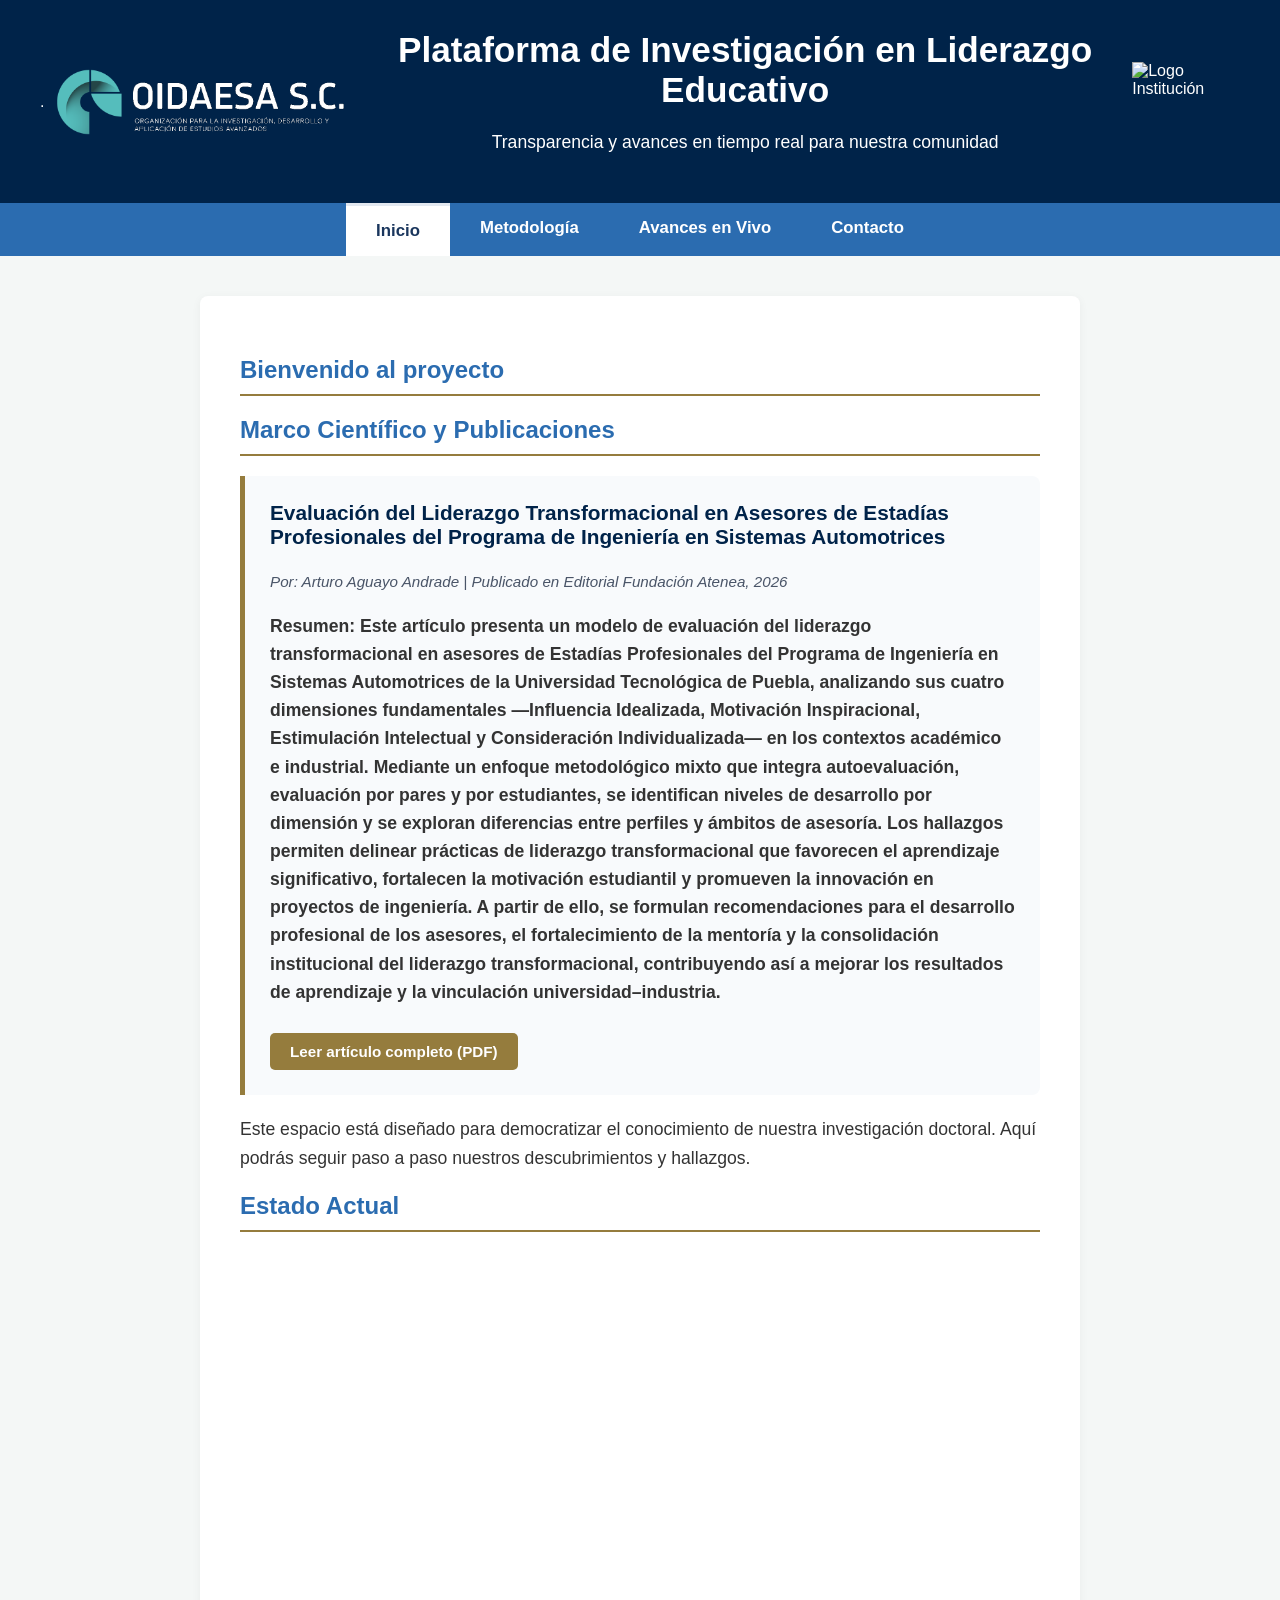
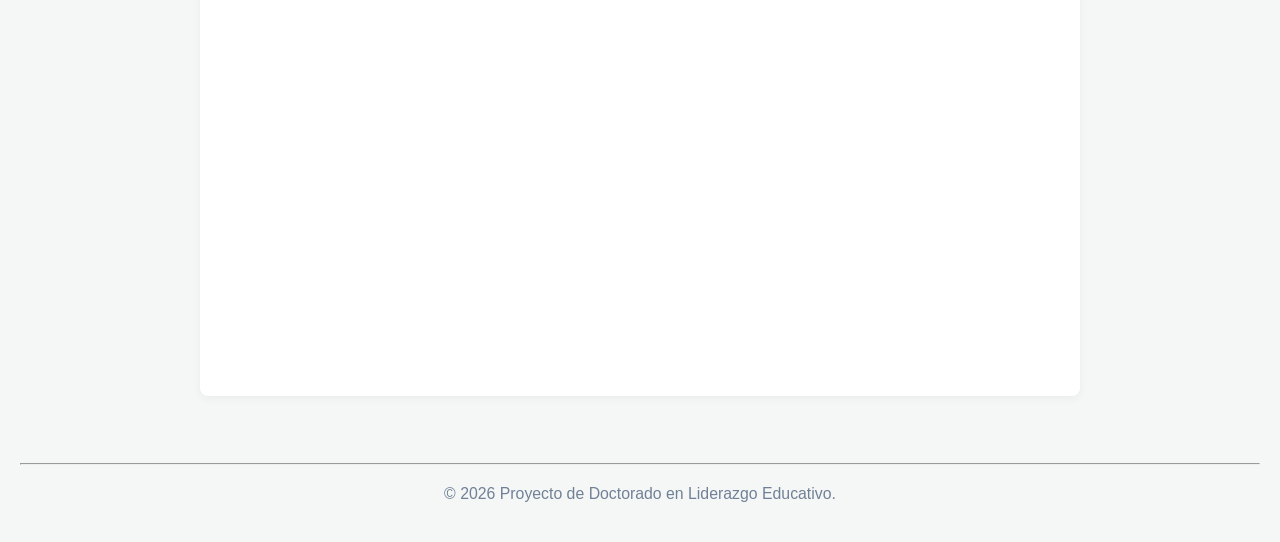
==== index.html @ b604b0df "Add files via upload" ====
<!DOCTYPE html>
<html lang="es">
<head>
    <!-- Configuración técnica que el usuario no ve, pero el navegador sí -->
    <meta charset="UTF-8">
    <meta name="viewport" content="width=device-width, initial-scale=1.0">
    <title>Investigación | Liderazgo Educativo</title>
    <link rel="stylesheet" href="estilos.css">
</head>
<body>
    <!-- Todo lo que pongamos dentro de <body> es lo que verán tus participantes -->
    
    <header> .
        <!-- Logo Izquierdo: Universidad del Doctorado -->
        <img src="OIDAESA - copia.png" alt="Logo Universidad" class="logo-encabezado">
        
        <div class="header-texto">
            <h1>Plataforma de Investigación en Liderazgo Educativo</h1>
            <p>Transparencia y avances en tiempo real para nuestra comunidad</p>
        </div>
        
        <!-- Logo Derecho: Institución de la Investigación -->
        <img src="logo UTP_fondo transparente.png" alt="Logo Institución" class="logo-encabezado">
    </header>
    <!-- Menú de Navegación -->
    <nav>
        <ul>
            <li><a href="index.html" class="activo">Inicio</a></li>
            <li><a href="#">Metodología</a></li>
            <li><a href="#">Avances en Vivo</a></li>
            <li><a href="#">Contacto</a></li>
        </ul>
    </nav>

    <main>
        <section>
            <h2>Bienvenido al proyecto</h2><section>
            <h2>Marco Científico y Publicaciones</h2>
            <div class="tarjeta-articulo">
                <h3>Evaluación del Liderazgo Transformacional en
Asesores de Estadías Profesionales del Programa de
Ingeniería en Sistemas Automotrices</h3>
                <p class="autores">Por: Arturo Aguayo Andrade | Publicado en 
                    Editorial Fundación Atenea, 2026</p>
                
                <p><strong>Resumen: Este artículo presenta un modelo de evaluación del liderazgo transformacional en asesores de Estadías Profesionales del Programa de Ingeniería en Sistemas Automotrices de la Universidad Tecnológica de Puebla, analizando sus cuatro dimensiones fundamentales —Influencia Idealizada, Motivación Inspiracional, Estimulación Intelectual y Consideración Individualizada— en los contextos académico e industrial. Mediante un enfoque metodológico mixto que integra autoevaluación, evaluación por pares y por estudiantes, se identifican niveles de desarrollo por dimensión y se exploran diferencias entre perfiles y ámbitos de asesoría. Los hallazgos permiten delinear prácticas de liderazgo transformacional que favorecen el aprendizaje significativo, fortalecen la motivación estudiantil y promueven la innovación en proyectos de ingeniería. A partir de ello, se formulan recomendaciones para el desarrollo profesional de los asesores, el fortalecimiento de la mentoría y la consolidación institucional del liderazgo transformacional, contribuyendo así a mejorar los resultados de aprendizaje y la vinculación universidad–industria.</strong> </p>
                
                <!-- Si tienes el PDF en tu Google Drive (público) o el link de la revista, pégalo en href -->
                <a href="https://drive.google.com/file/d/1gB_v3DXjpxyFraudhqamWzTaaiGPeFQi/view?usp=drive_link" target="_blank" class="boton-articulo">Leer artículo completo (PDF)</a>
            </div>
        </section>
            <p>Este espacio está diseñado para democratizar el conocimiento de nuestra investigación doctoral. Aquí podrás seguir paso a paso nuestros descubrimientos y hallazgos.</p>
        </section>


        <section>
            <h2>Estado Actual</h2>
            <iframe src="https://docs.google.com/spreadsheets/d/e/2PACX-1vQGwOeZ-NkJE_NeEbe9su2a3ELnsg0hQ96I99T2dtbGM5_qcn606dtFmOmv6PGzFLHZ8H8-CahUC_V5/pubhtml"></iframe>
        </section>

        </main>
    <footer>
        <hr>
        <p>© 2026 Proyecto de Doctorado en Liderazgo Educativo.</p>
    
    </footer>
    

</body>
</html>
---- estilos.css ----
/* 1. DISEÑO GENERAL (El cuerpo de la página) */
body {
    /* Usamos una tipografía moderna y muy legible, ideal para leer reportes largos */
    font-family: 'Segoe UI', Roboto, Helvetica, Arial, sans-serif;
    
    /* Un color de fondo ligeramente gris para que no canse la vista */
    background-color: #f4f7f6;
    
    /* Color de texto gris oscuro (el negro puro cansa la vista en pantallas) */
    color: #333333;
    
    /* Quitamos los márgenes por defecto del navegador */
    margin: 0;
    padding: 0;
}

/* 2. EL ENCABEZADO (La primera impresión con logotipos) */
header {
    background-color: #002349; 
    color: white;
    
    /* Activamos Flexbox para alinear los logos y el texto en una sola fila */
    display: flex;
    justify-content: space-between; /* Distribuye espacio: izquierda, centro y derecha */
    align-items: center; /* Centra verticalmente los logos con el texto */
    padding: 30px 40px;
    box-shadow: 0 4px 6px rgba(0, 0, 0, 0.1);
}

/* El contenedor del texto del título */
.header-texto {
    text-align: center;
    flex-grow: 1; /* Hace que el texto use todo el espacio central disponible */
    padding: 0 20px;
}

header h1 {
    margin: 0;
    font-size: 2.2em; /* Reducimos ligeramente para dar espacio a los logos */
}

/* Control de tamaño para ambos logotipos */
.logo-encabezado {
    height: 80px; /* Ajusta este número (ej. 90px o 100px) según qué tan grandes sean tus logos */
    width: auto;  /* Mantiene la proporción original de la imagen para que no se deforme */
    object-fit: contain;
}

/* 3. EL CONTENIDO PRINCIPAL (Donde irán los avances) */
main {
    /* Centramos el contenido y evitamos que sea demasiado ancho en pantallas grandes */
    max-width: 800px;
    margin: 40px auto;
    
    /* Le damos un fondo blanco tipo "hoja de papel" */
    background-color: #ffffff;
    padding: 40px;
    
    /* Bordes ligeramente redondeados para un toque moderno */
    border-radius: 8px;
    
    /* Sombra suave para separar el "papel" del fondo gris */
    box-shadow: 0 2px 10px rgba(0, 0, 0, 0.05);
}

/* Damos color a los subtítulos para que combinen con el encabezado */
h2 {
    color: #2b6cb0;
    border-bottom: 2px solid #957C3D;
    padding-bottom: 10px;
}

/* Hacemos que los párrafos tengan buen espacio para respirar */
p {
    line-height: 1.6;
    font-size: 1.1em;
}

/* 4. EL PIE DE PÁGINA */
footer {
    text-align: center;
    padding: 20px;
    margin-top: 40px;
    font-size: 0.9em;
    color: #718096;
}
    /* 5. MENÚ DE NAVEGACIÓN */
nav {
    /* Un tono de azul ligeramente más claro para contrastar con el encabezado */
    background-color: #2b6cb0; 
}

/* Quitamos las viñetas y alineamos los elementos de forma horizontal */
nav ul {
    list-style-type: none;
    margin: 0;
    padding: 0;
    display: flex;
    justify-content: center; /* Centra los botones en la pantalla */
}

/* Diseño de cada botón del menú */
nav a {
    display: block;
    color: white;
    text-decoration: none; /* Quita el subrayado de los enlaces */
    padding: 15px 30px; /* Espacio para que el botón sea fácil de hacer clic */
    font-weight: bold;
    font-size: 1.05em;
    transition: background-color 0.3s ease; /* Efecto suave de transición */
}

/* Efecto visual cuando el usuario pasa el ratón sobre un botón */
nav a:hover {
    background-color: #1a365d; /* Cambia al azul oscuro del encabezado */
}

/* Estilo para resaltar en qué página se encuentra el usuario actualmente */
nav a.activo {
    background-color: #ffffff;
    color: #1a365d;
    border-top: 3px solid #e2e8f0;
}
    /* 6. DISEÑO DE LA TABLA DE DATOS (iframe) */
iframe {
    width: 100%; /* Hace que la tabla ocupe todo el ancho disponible */
    height: 700px; /* Le da una buena altura para leer los datos */
    border: none; /* Quita el borde feo por defecto */
    border-radius: 8px; /* Redondea las esquinas para que combine con el diseño */
}
/* 7. TARJETA DE ARTÍCULO CIENTÍFICO */
.tarjeta-articulo {
    background-color: #f8fafc; /* Un fondo gris azulado muy suave */
    border-left: 5px solid #957C3D; /* Línea dorada al costado que denota distinción */
    padding: 25px;
    margin: 20px 0;
    border-radius: 0 8px 8px 0; /* Redondea solo las esquinas derechas */
}

.tarjeta-articulo h3 {
    margin-top: 0;
    color: #002349;
    font-size: 1.3em;
}

.autores {
    font-style: italic;
    color: #4a5568;
    font-size: 0.95em;
    margin-bottom: 15px;
}

/* El botón de descarga/lectura */
.boton-articulo {
    display: inline-block;
    background-color: #957C3D;
    color: white;
    text-decoration: none;
    padding: 10px 20px;
    border-radius: 5px;
    font-weight: bold;
    font-size: 0.95em;
    margin-top: 10px;
    transition: background-color 0.3s ease;
}

.boton-articulo:hover {
    background-color: #002349; /* Al pasar el cursor, cambia al azul del encabezado */
}
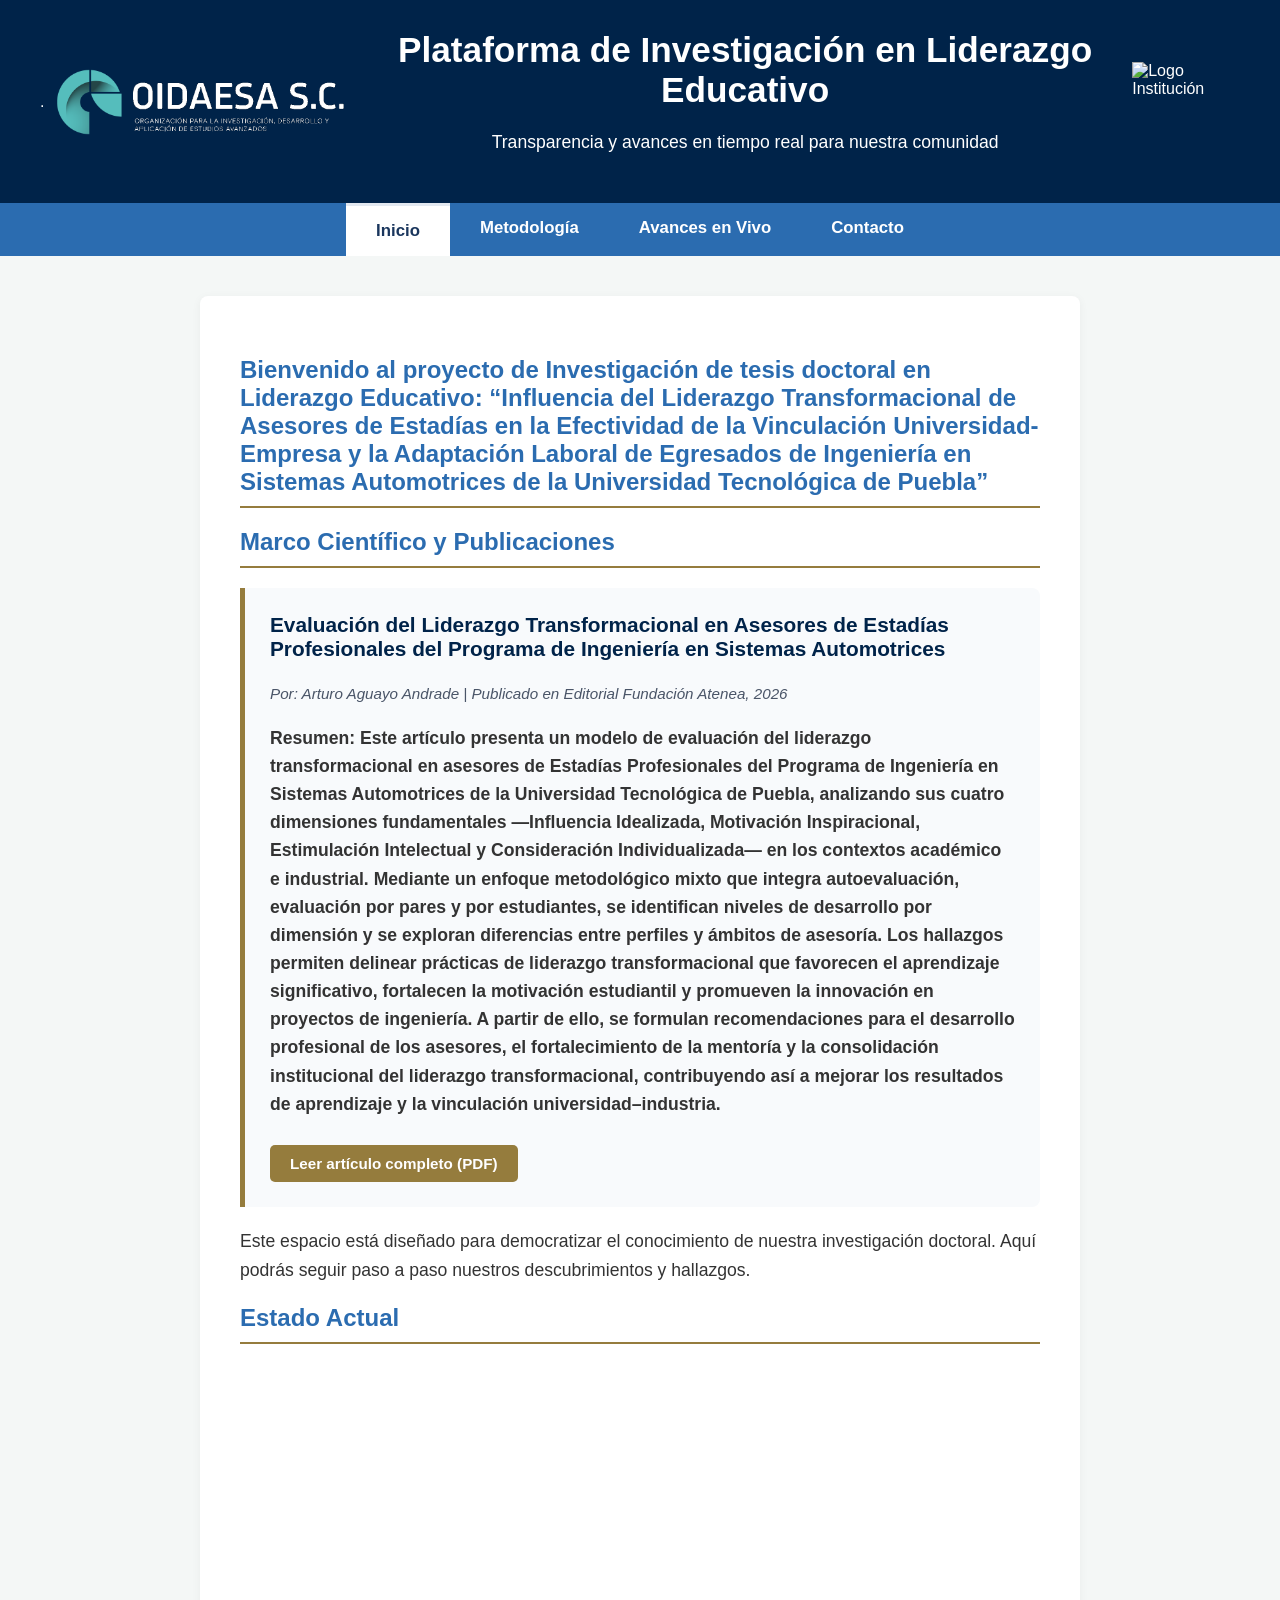
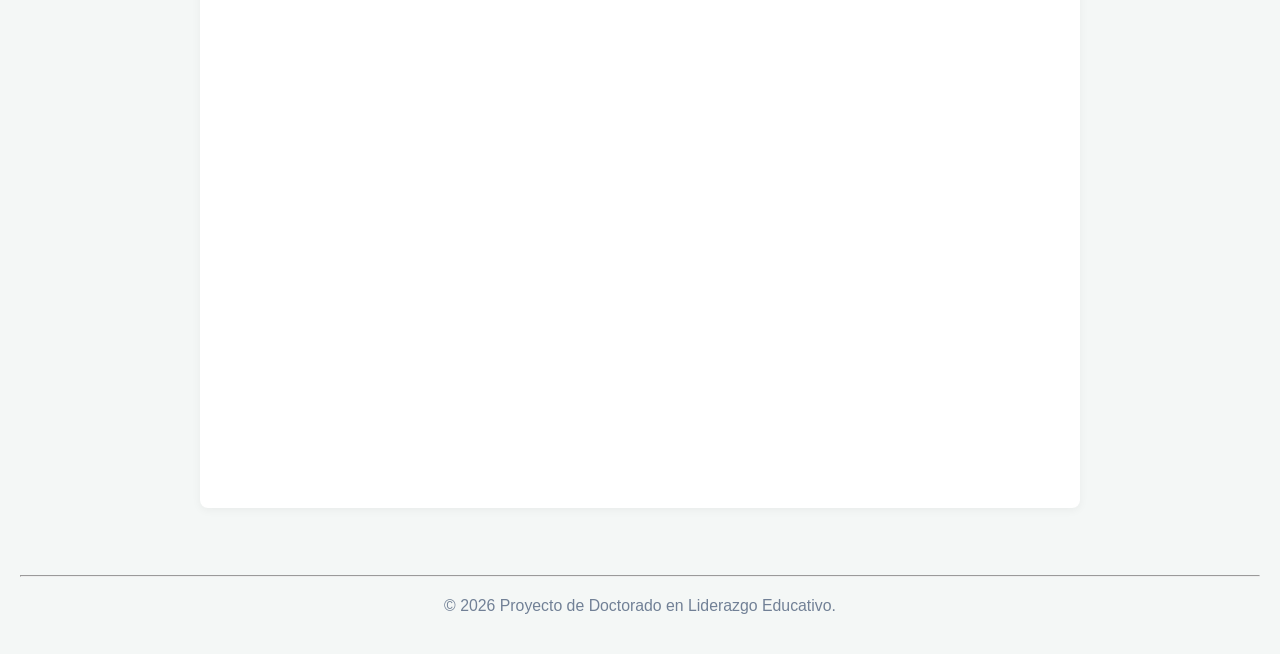
==== commit e4a8f7f7: "Add files via upload" ====
--- a/index.html
+++ b/index.html
@@ -34,7 +34,7 @@
 
     <main>
         <section>
-            <h2>Bienvenido al proyecto</h2><section>
+            <h2>Bienvenido al proyecto de Investigación de tesis doctoral en Liderazgo Educativo: “Influencia del Liderazgo Transformacional de Asesores de Estadías en la Efectividad de la Vinculación Universidad-Empresa y la Adaptación Laboral de Egresados de Ingeniería en Sistemas Automotrices de la Universidad Tecnológica de Puebla”</h2><section>
             <h2>Marco Científico y Publicaciones</h2>
             <div class="tarjeta-articulo">
                 <h3>Evaluación del Liderazgo Transformacional en
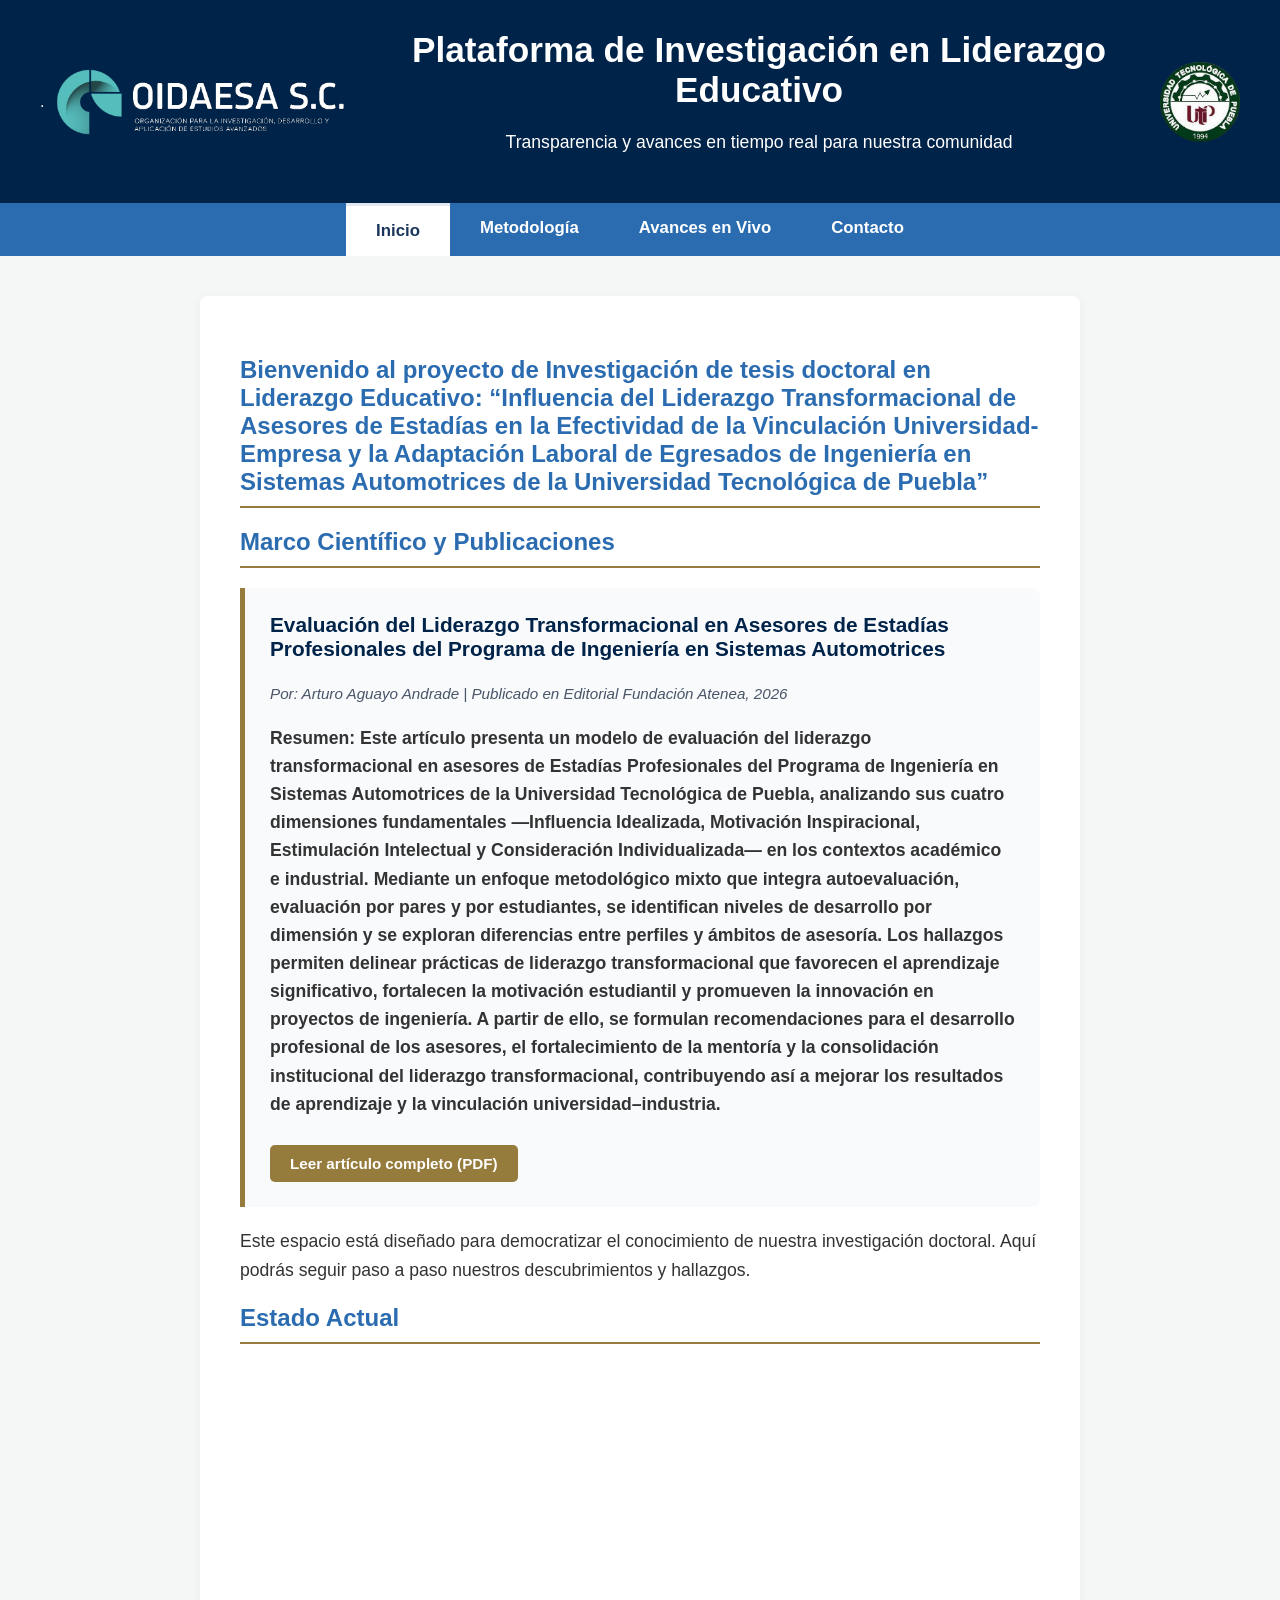
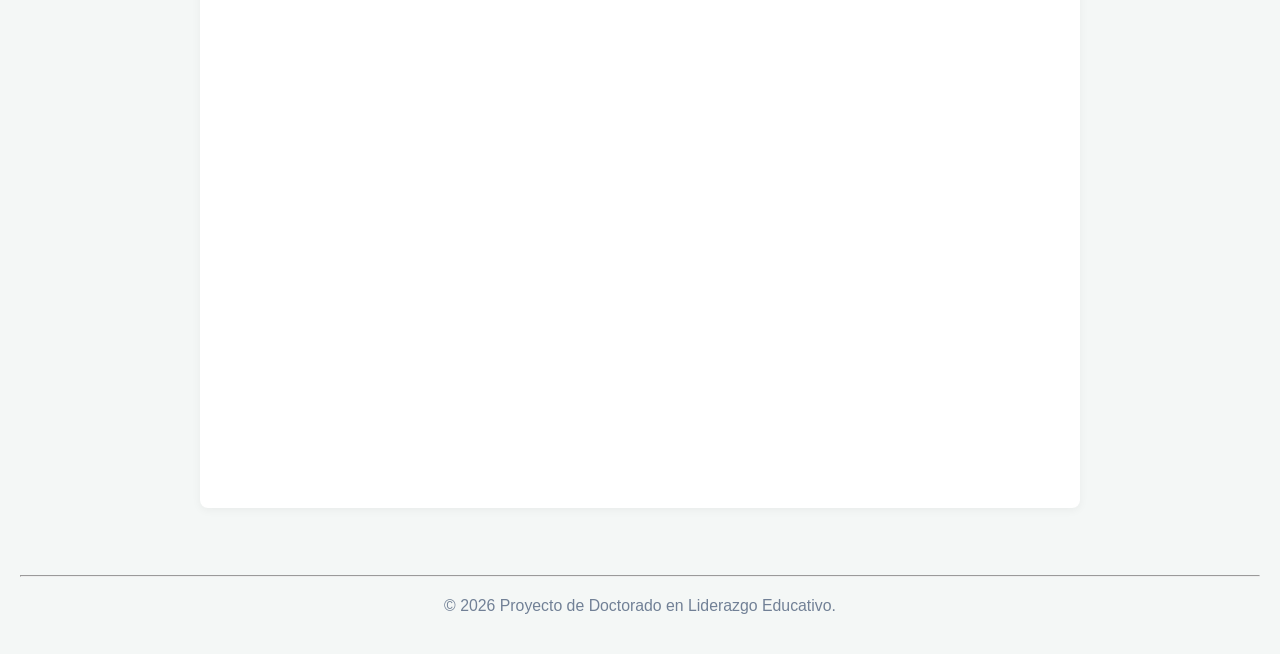
==== commit 25f9c0b4: "Update index.html" ====
--- a/index.html
+++ b/index.html
@@ -20,15 +20,15 @@
         </div>
         
         <!-- Logo Derecho: Institución de la Investigación -->
-        <img src="logo UTP_fondo transparente.png" alt="Logo Institución" class="logo-encabezado">
+        <img src="Logo UTP_fondo transparente.png" alt="Logo Institución" class="logo-encabezado">
     </header>
     <!-- Menú de Navegación -->
     <nav>
         <ul>
             <li><a href="index.html" class="activo">Inicio</a></li>
-            <li><a href="#">Metodología</a></li>
+            <li><a href="Metodología.html">Metodología</a></li>
             <li><a href="#">Avances en Vivo</a></li>
-            <li><a href="#">Contacto</a></li>
+            <li><a href="Contacto.html">Contacto</a></li>
         </ul>
     </nav>
 
--- a/estilos.css
+++ b/estilos.css
@@ -167,4 +167,83 @@
 .boton-articulo:hover {
     background-color: #002349; /* Al pasar el cursor, cambia al azul del encabezado */
 }
-    +    /* 8. DISEÑO RESPONSIVO (Adaptación a Celulares y Tablets) */
+
+/* Reglas para pantallas de tablets y celulares (768px de ancho o menos) */
+@media (max-width: 768px) {
+    
+    /* 1. Encabezado: Apilamos los logos y el texto verticalmente */
+    header {
+        flex-direction: column; /* Cambia de fila a columna */
+        text-align: center;
+        padding: 20px 15px;
+        gap: 15px; /* Crea un espacio uniforme entre logos y texto */
+    }
+
+    .header-texto {
+        padding: 0;
+    }
+
+    header h1 {
+        font-size: 1.6em; /* Reducimos el título para que quepa sin romper líneas feamente */
+    }
+
+    .logo-encabezado {
+        height: 65px; /* Logos ligeramente más pequeños para no ocupar toda la pantalla */
+    }
+
+    /* 2. Menú: Permite que los botones pasen a la siguiente línea si no caben */
+    nav ul {
+        flex-wrap: wrap;
+    }
+
+    nav a {
+        padding: 12px 15px; /* Reducimos el relleno de los botones */
+        font-size: 0.95em;
+    }
+
+    /* 3. Contenedor principal: Usamos casi todo el ancho de la pantalla del móvil */
+    main {
+        margin: 15px auto;
+        padding: 20px 15px;
+        width: 92%; /* Deja un margen elegante a los lados en el celular */
+    }
+
+    /* 4. Ajustes a la tabla y tarjetas */
+    iframe {
+        height: 500px; /* Reducimos un poco la altura en celulares para facilitar el desplazamiento */
+    }
+
+    .tarjeta-articulo {
+        padding: 18px 15px;
+    }
+}
+
+/* Reglas especiales para celulares muy pequeños (480px de ancho o menos) */
+@media (max-width: 480px) {
+    
+    /* El menú se convierte en una lista vertical muy cómoda para tocar con el dedo */
+    nav ul {
+        flex-direction: column;
+        text-align: center;
+    }
+
+    nav a {
+        border-bottom: 1px solid rgba(255, 255, 255, 0.1); /* Línea divisoria muy suave */
+    }
+
+    header h1 {
+        font-size: 1.4em;
+    }
+    /* Estilo para listas en secciones metodológicas */
+main ul {
+    line-height: 1.8;
+    font-size: 1.05em;
+    padding-left: 25px;
+    margin-bottom: 20px;
+}
+
+main ul li {
+    margin-bottom: 8px;
+}
+}
